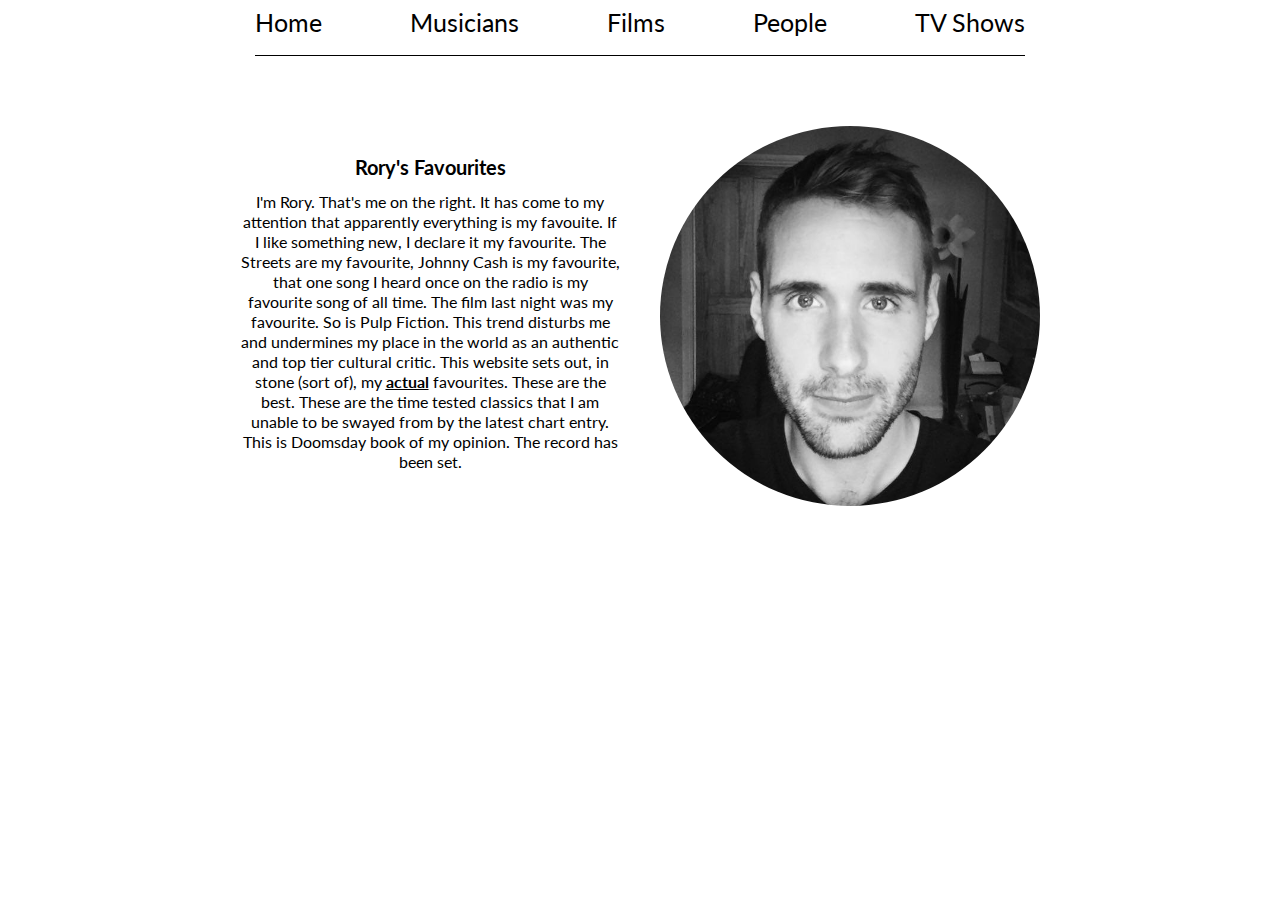
==== index.html @ f76e5097 "home-page header styled + mobile" ====
<!DOCTYPE html>
<html lang="en">

<head>
        <meta charset="UTF-8">
        <meta name="viewport" content="width=device-width, initial-scale=1.0">
        <meta http-equiv="X-UA-Compatible" content="ie=edge">
        <link href="https://fonts.googleapis.com/css?family=Lato" rel="stylesheet">
        <link rel="stylesheet" href="css/index.css ">
        <link rel="icon" href="favicon.ico" type="image/x-icon" />
    <title>Rory's Favourites</title>
</head>

<body>

    <nav class="navigation">
        <a href="index.html" class="nav">Home</a>
        <a href="music.html" class="nav">Musicians</a>
        <a href="films.html" class="nav">Films</a>
        <a href="people.html" class="nav">People</a>
        <a href="tvshows.html" class="nav">TV Shows</a>
    </nav>

    <div class="header">
        <div class="left-side">

            <h1>Rory's Favourites</h1>
            <p>I'm Rory. That's me on the right. It has come to my attention
                that apparently everything is my favouite. If I like something new, 
                I declare it my favourite. The Streets are my favourite, Johnny Cash is my
                favourite, that one song I heard once on the radio is my favourite song of 
                all time. The film last night was my favourite. So is Pulp Fiction.
                This trend disturbs me and undermines my place in the world as an authentic
                and top tier cultural critic. This website sets out, in stone (sort of), my
                <strong> actual</strong> favourites. These are the best. These are the time
                tested classics that I am unable to be swayed from by the latest chart entry.
                This is Doomsday book of my opinion. The record has been set. 


        </div>

        <div class="right-side">
            <img src="img/pp.jpeg" alt="Me!">

        </div>
    </div>

</body>

</html>
---- css/index.css ----
html, body, div, span, applet, object, iframe, h1, h2, h3, h4, h5, h6, p, blockquote, pre, a, abbr, acronym, address, big, cite, code, del, dfn, em, img, ins, kbd, q, s, samp, small, strike, strong, sub, sup, tt, var, b, u, i, center, dl, dt, dd, ol, ul, li, fieldset, form, label, legend, table, caption, tbody, tfoot, thead, tr, th, td, article, aside, canvas, details, embed, figure, figcaption, footer, header, hgroup, menu, nav, output, ruby, section, summary, time, mark, audio, video {
    margin: 0;
    padding: 0;
    border: 0;
    font-size: 100%;
    font: inherit;
    vertical-align: baseline;
}

article, aside, details, figcaption, figure, footer, header, hgroup, menu, nav, section {
    display: block;
}

body {
    line-height: 1;
}

ol, ul {
    list-style: none;
}

blockquote, q {
    quotes: none;
}

blockquote:before, blockquote:after, q:before, q:after {
    content: '';
    content: none;
}

table {
    border-collapse: collapse;
    border-spacing: 0;
}

a {
    text-decoration: none;
    color: inherit;
}

a:hover {
    opacity: 0.5;
}

p {
    line-height: 2rem;
    margin: 1.5rem 0 1.5rem 0;
}

strong {
    font-weight: bold;
    text-decoration: underline; 
}

/* -----------------Reset---------- */

:root {
    font-size: 62.5%
}

html {
    box-sizing: border-box;
    font-family: 'Lato', sans-serif;
}

body {
    margin: 0 auto;
    font-size: 1.6rem;
    max-width: 800px;
}



nav {
    font-size: 2.5rem;
    margin: 0 auto;
    display: flex;
    justify-content: space-between;
    /* border: 1px red solid; */
    padding-bottom: 2rem;
    margin: 1rem 1.5rem 5rem 1.5rem;
    border-bottom: 0.1rem solid black;
}

@media (max-width: 500px) {
    nav {
        width: auto;
        flex-direction: column;
        align-items: center;
    }
}

h1 {
    display: block;
    font-size: 2rem;
    margin-top: 0.5em;
    margin-bottom: 0.5em;
    margin-left: 0;
    margin-right: 0;
    font-weight: bold;
}

.header {
    display: flex;
    margin: 0 auto;
    justify-content: space-between;
    align-items: center;
    margin-top: 70px;
    /* border: 1px solid red; */
}



.right-side {
    width: 47.5%;
}

img {
    width: 100%;
    height: auto;
    border-radius: 50%;
    filter: grayscale(100%);

}

.left-side{
    width: 47.5%;
    text-align: center;

}
@media (max-width: 500px){
    .header{
        flex-direction: column-reverse;
        border: 1px solid red;
    }

    .right-side, .left-side{
        width: 80%;
        
    }
}
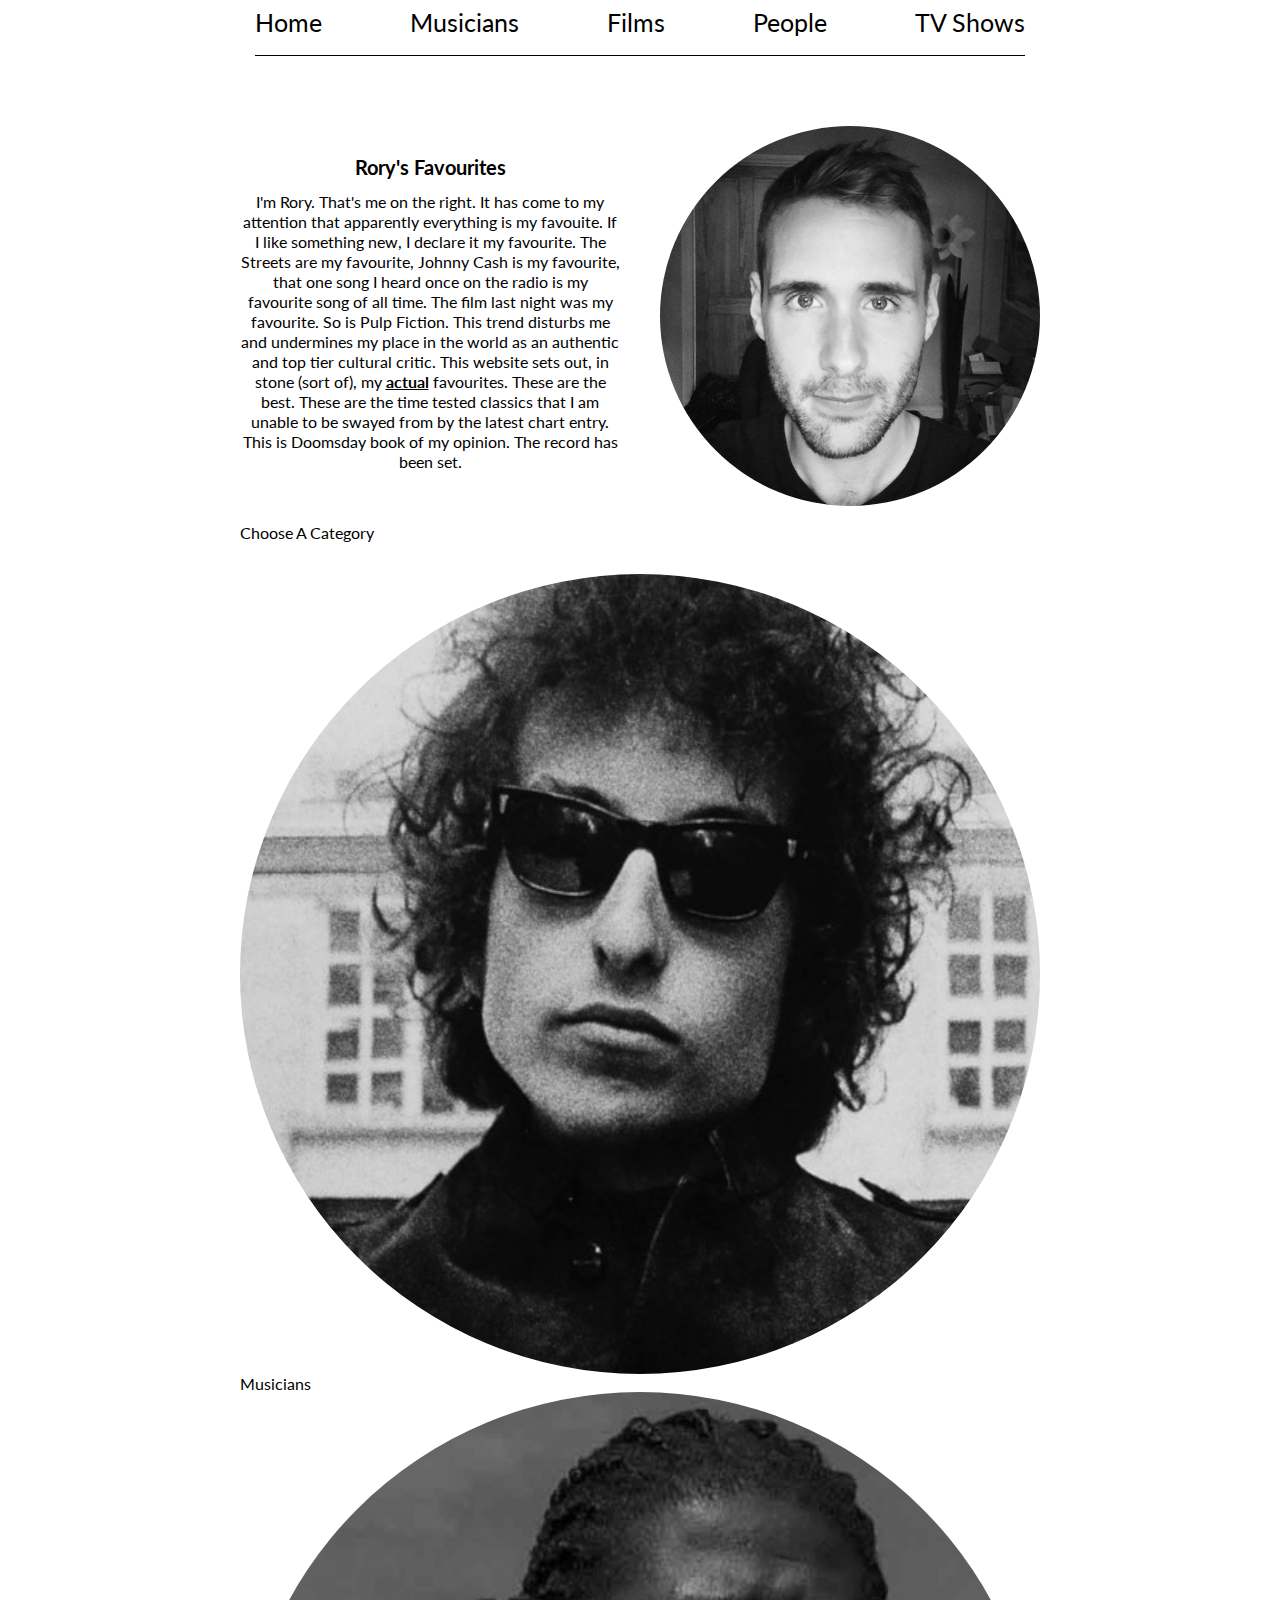
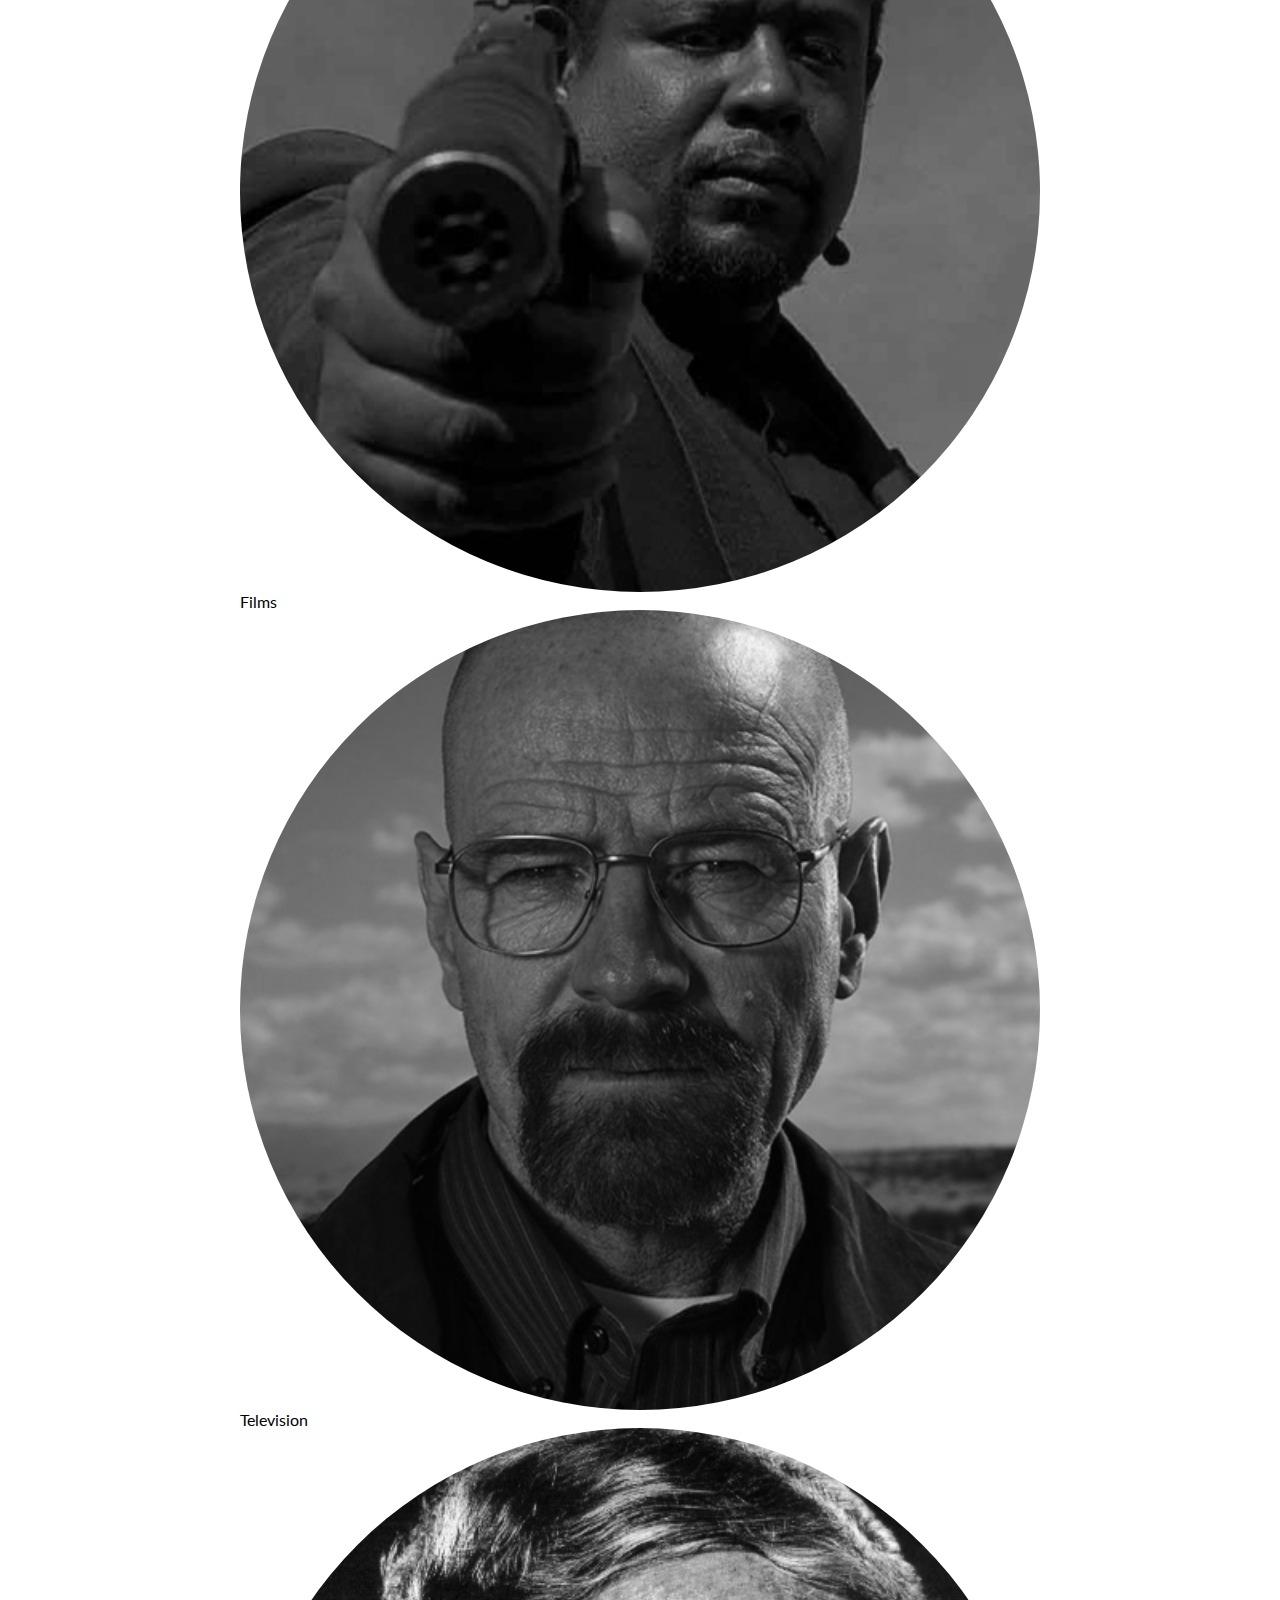
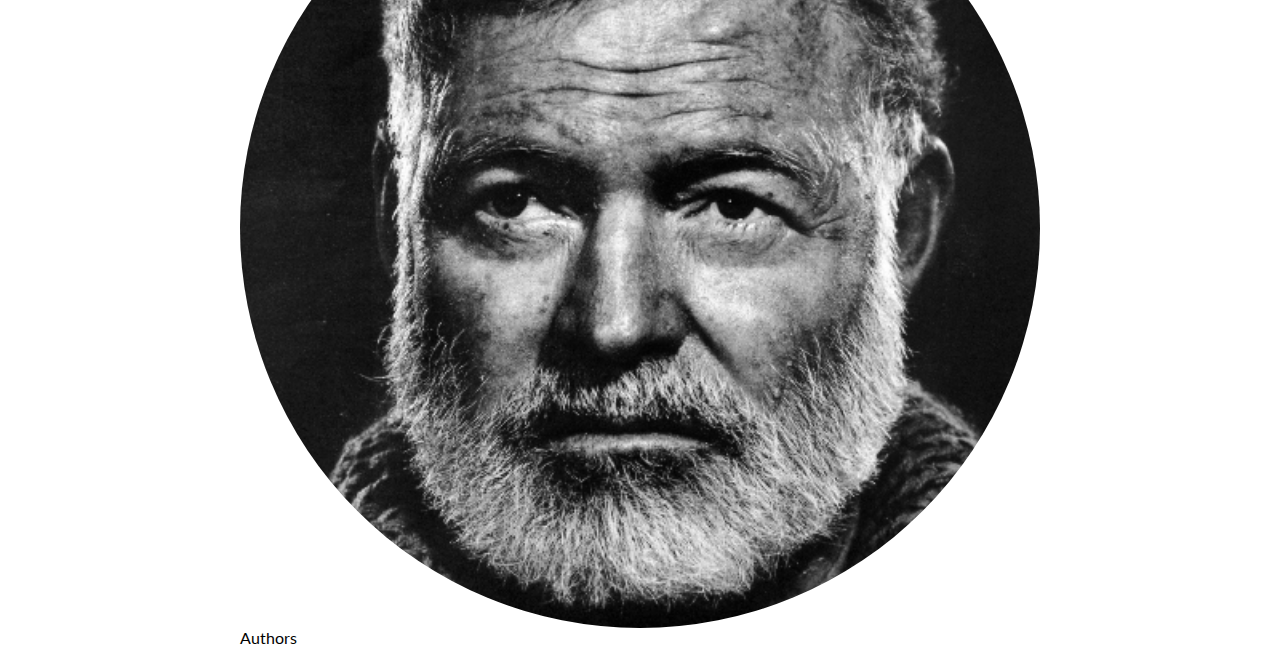
==== commit 5ccb0d1d: "added hoverable links on index" ====
--- a/index.html
+++ b/index.html
@@ -2,12 +2,12 @@
 <html lang="en">
 
 <head>
-        <meta charset="UTF-8">
-        <meta name="viewport" content="width=device-width, initial-scale=1.0">
-        <meta http-equiv="X-UA-Compatible" content="ie=edge">
-        <link href="https://fonts.googleapis.com/css?family=Lato" rel="stylesheet">
-        <link rel="stylesheet" href="css/index.css ">
-        <link rel="icon" href="favicon.ico" type="image/x-icon" />
+    <meta charset="UTF-8">
+    <meta name="viewport" content="width=device-width, initial-scale=1.0">
+    <meta http-equiv="X-UA-Compatible" content="ie=edge">
+    <link href="https://fonts.googleapis.com/css?family=Lato" rel="stylesheet">
+    <link rel="stylesheet" href="css/index.css ">
+    <link rel="icon" href="favicon.ico" type="image/x-icon" />
     <title>Rory's Favourites</title>
 </head>
 
@@ -26,15 +26,15 @@
 
             <h1>Rory's Favourites</h1>
             <p>I'm Rory. That's me on the right. It has come to my attention
-                that apparently everything is my favouite. If I like something new, 
+                that apparently everything is my favouite. If I like something new,
                 I declare it my favourite. The Streets are my favourite, Johnny Cash is my
-                favourite, that one song I heard once on the radio is my favourite song of 
+                favourite, that one song I heard once on the radio is my favourite song of
                 all time. The film last night was my favourite. So is Pulp Fiction.
                 This trend disturbs me and undermines my place in the world as an authentic
                 and top tier cultural critic. This website sets out, in stone (sort of), my
                 <strong> actual</strong> favourites. These are the best. These are the time
                 tested classics that I am unable to be swayed from by the latest chart entry.
-                This is Doomsday book of my opinion. The record has been set. 
+                This is Doomsday book of my opinion. The record has been set.
 
 
         </div>
@@ -45,6 +45,35 @@
         </div>
     </div>
 
+    <p>Choose A Category</p><br>
+        <div class="image-links">
+            <div class="container">
+                    <img src="img/bobdylan.jpg" alt="Avatar" class="image">
+                    <div class="overlay">
+                        <div class="text">Musicians</div>
+                    </div>
+                </div>
+    
+                <div class="container">
+                    <img src="img/ghostdog.jpg" alt="Avatar" class="image">
+                    <div class="overlay">
+                        <div class="text">Films</div>
+                    </div>
+                </div>
+                <div class="container">
+                    <img src="img/breakingbad.jpg" alt="Avatar" class="image">
+                    <div class="overlay">
+                        <div class="text">Television</div>
+                    </div>
+                </div>
+                <div class="container">
+                    <img src="img/hemingway.jpg" alt="Avatar" class="image">
+                    <div class="overlay">
+                        <div class="text">Authors</div>
+                    </div>
+                </div>
+    </div>
+
 </body>
 
 </html>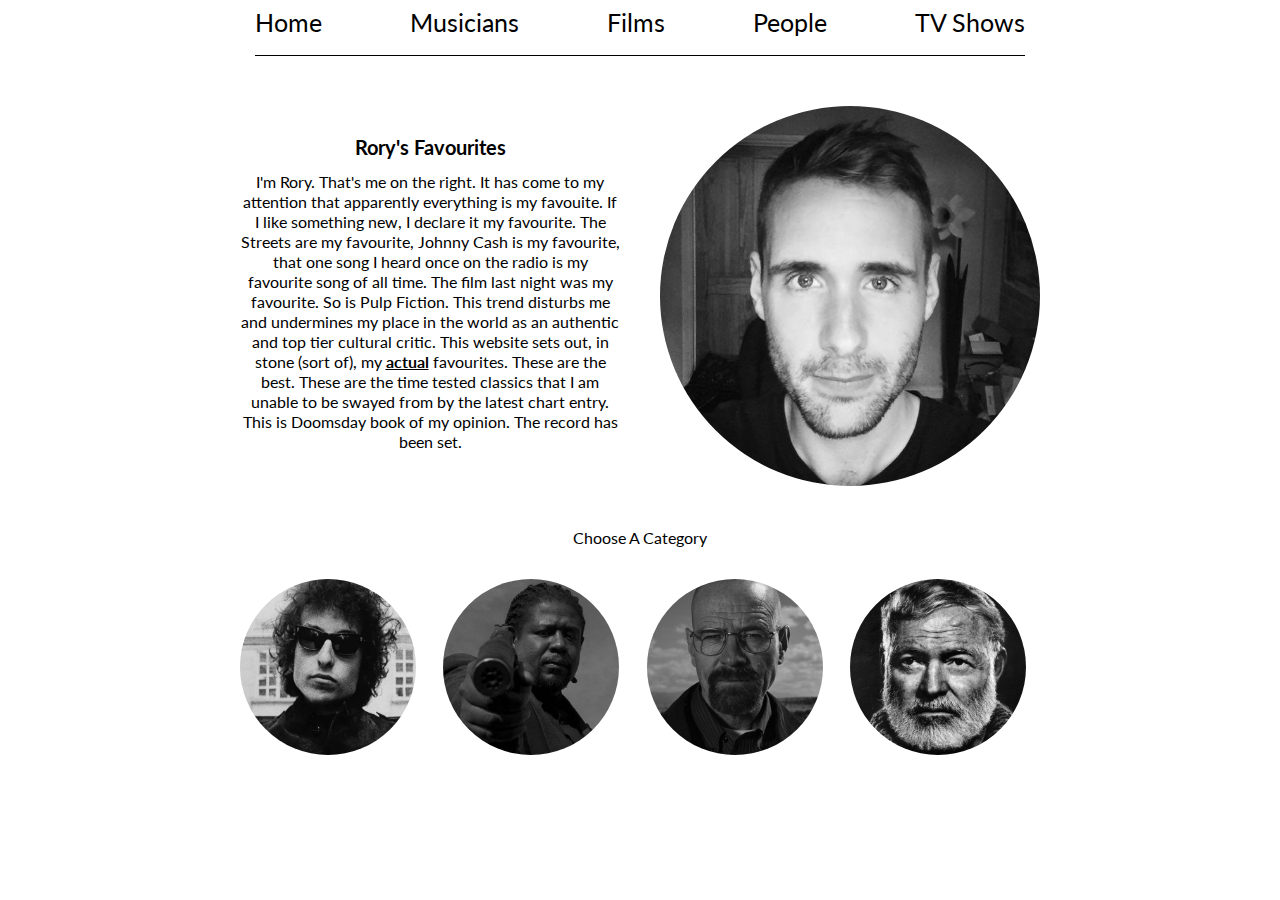
==== commit e21bd9c4: "added links" ====
--- a/index.html
+++ b/index.html
@@ -47,31 +47,42 @@
 
     <p>Choose A Category</p><br>
         <div class="image-links">
+                
             <div class="container">
+                    <a href="music.html"> 
                     <img src="img/bobdylan.jpg" alt="Avatar" class="image">
                     <div class="overlay">
                         <div class="text">Musicians</div>
                     </div>
                 </div>
+            </a>
     
                 <div class="container">
+                        <a href="films.html">
                     <img src="img/ghostdog.jpg" alt="Avatar" class="image">
                     <div class="overlay">
                         <div class="text">Films</div>
                     </div>
                 </div>
+            </a>
+                
                 <div class="container">
+                        <a href="tvshows.html"> 
                     <img src="img/breakingbad.jpg" alt="Avatar" class="image">
                     <div class="overlay">
                         <div class="text">Television</div>
                     </div>
                 </div>
+                </a>
+                
                 <div class="container">
+                        <a href="people.html"> 
                     <img src="img/hemingway.jpg" alt="Avatar" class="image">
                     <div class="overlay">
                         <div class="text">Authors</div>
                     </div>
                 </div>
+                </a>
     </div>
 
 </body>
--- a/css/index.css
+++ b/css/index.css
@@ -105,17 +105,21 @@
     margin: 0 auto;
     justify-content: space-between;
     align-items: center;
-    margin-top: 70px;
-    /* border: 1px solid red; */
-}
-
+    margin-top: 5rem;
+    margin-bottom: 4rem;
+    /* border: 1px solid blue; */
+}
+
+p {
+    text-align: center;
+}
 
 
 .right-side {
     width: 47.5%;
 }
 
-img {
+.header img {
     width: 100%;
     height: auto;
     border-radius: 50%;
@@ -134,9 +138,64 @@
         border: 1px solid red;
     }
 
-    .right-side, .left-side{
+    .right-side, .left-side {
         width: 80%;
         
     }
 }
 
+
+.image-links{
+    margin: 0 auto;
+    display: flex;
+    justify-content: space-between;
+    /* margin-top: 5rem; */
+}
+.container {
+    position: relative;
+    width: 22%;
+  }
+  
+  .image {
+    display: block;
+    width: 100%;
+    height: auto;
+  }
+  
+  .overlay {
+    position: absolute;
+    top: 0;
+    bottom: 0;
+    left: 0;
+    right: 0;
+    height: 100%;
+    width: 100%;
+    opacity: 0;
+    transition: .5s ease;
+    background-color: white;
+  }
+  
+  .container:hover .overlay {
+    opacity: 0.7;
+  }
+  
+  .text {
+    color: black;
+    font-size: 20px;
+    position: absolute;
+    top: 50%;
+    left: 50%;
+    -webkit-transform: translate(-50%, -50%);
+    -ms-transform: translate(-50%, -50%);
+    transform: translate(-50%, -50%);
+    text-align: center;
+  }
+
+  .container img {
+      border-radius:50%;
+      filter: grayscale();
+  }
+
+  .image-links a {
+      
+  }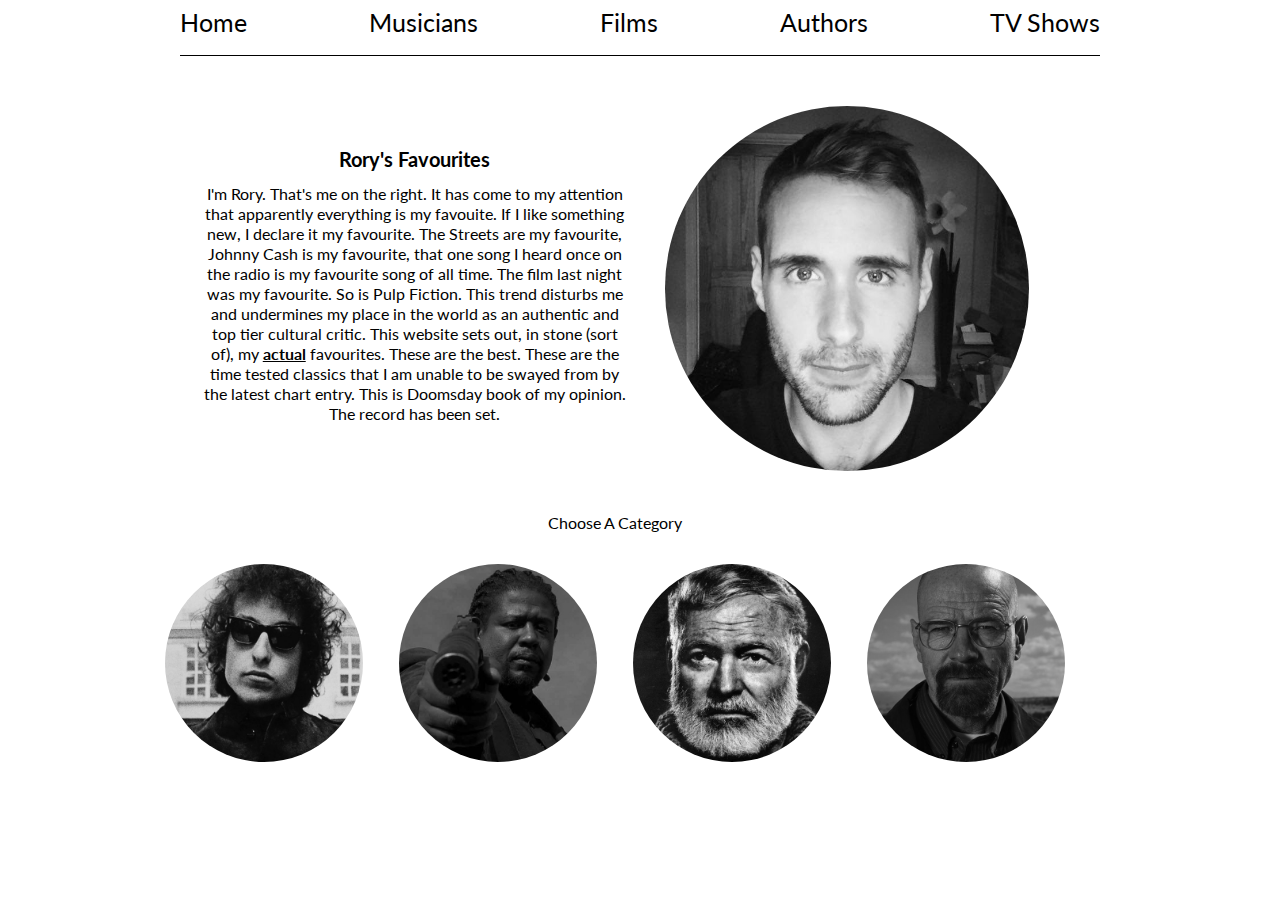
==== commit 7b164118: "All styling and imageas added" ====
--- a/index.html
+++ b/index.html
@@ -17,74 +17,75 @@
         <a href="index.html" class="nav">Home</a>
         <a href="music.html" class="nav">Musicians</a>
         <a href="films.html" class="nav">Films</a>
-        <a href="people.html" class="nav">People</a>
+        <a href="people.html" class="nav">Authors</a>
         <a href="tvshows.html" class="nav">TV Shows</a>
     </nav>
+    <div class="contents">
 
-    <div class="header">
-        <div class="left-side">
+        <div class="header">
+            <div class="left-side">
 
-            <h1>Rory's Favourites</h1>
-            <p>I'm Rory. That's me on the right. It has come to my attention
-                that apparently everything is my favouite. If I like something new,
-                I declare it my favourite. The Streets are my favourite, Johnny Cash is my
-                favourite, that one song I heard once on the radio is my favourite song of
-                all time. The film last night was my favourite. So is Pulp Fiction.
-                This trend disturbs me and undermines my place in the world as an authentic
-                and top tier cultural critic. This website sets out, in stone (sort of), my
-                <strong> actual</strong> favourites. These are the best. These are the time
-                tested classics that I am unable to be swayed from by the latest chart entry.
-                This is Doomsday book of my opinion. The record has been set.
+                <h1>Rory's Favourites</h1>
+                <p>I'm Rory. That's me on the right. It has come to my attention
+                    that apparently everything is my favouite. If I like something new,
+                    I declare it my favourite. The Streets are my favourite, Johnny Cash is my
+                    favourite, that one song I heard once on the radio is my favourite song of
+                    all time. The film last night was my favourite. So is Pulp Fiction.
+                    This trend disturbs me and undermines my place in the world as an authentic
+                    and top tier cultural critic. This website sets out, in stone (sort of), my
+                    <strong> actual</strong> favourites. These are the best. These are the time
+                    tested classics that I am unable to be swayed from by the latest chart entry.
+                    This is Doomsday book of my opinion. The record has been set.
 
 
+            </div>
+
+            <div class="right-side">
+                <img src="img/pp.jpeg" alt="Me!">
+
+            </div>
         </div>
 
-        <div class="right-side">
-            <img src="img/pp.jpeg" alt="Me!">
+        <p>Choose A Category</p><br>
+        <div class="image-links">
 
-        </div>
-    </div>
-
-    <p>Choose A Category</p><br>
-        <div class="image-links">
-                
             <div class="container">
-                    <a href="music.html"> 
+                <a href="music.html">
                     <img src="img/bobdylan.jpg" alt="Avatar" class="image">
                     <div class="overlay">
                         <div class="text">Musicians</div>
                     </div>
-                </div>
-            </a>
-    
-                <div class="container">
-                        <a href="films.html">
+                </a>
+            </div>
+
+            <div class="container">
+                <a href="films.html">
                     <img src="img/ghostdog.jpg" alt="Avatar" class="image">
                     <div class="overlay">
                         <div class="text">Films</div>
                     </div>
+                </a>
+            </div>
+                <div class="container">
+                    <a href="people.html">
+                        <img src="img/hemingway.jpg" alt="Avatar" class="image">
+                        <div class="overlay">
+                            <div class="text">Authors</div>
+                        </div>
+                    </a>
                 </div>
-            </a>
-                
-                <div class="container">
-                        <a href="tvshows.html"> 
+
+            <div class="container">
+                <a href="tvshows.html">
                     <img src="img/breakingbad.jpg" alt="Avatar" class="image">
                     <div class="overlay">
                         <div class="text">Television</div>
                     </div>
-                </div>
                 </a>
-                
-                <div class="container">
-                        <a href="people.html"> 
-                    <img src="img/hemingway.jpg" alt="Avatar" class="image">
-                    <div class="overlay">
-                        <div class="text">Authors</div>
-                    </div>
-                </div>
-                </a>
+            </div>
+
+        </div>
     </div>
-
 </body>
 
 </html>--- a/css/index.css
+++ b/css/index.css
@@ -66,9 +66,12 @@
 body {
     margin: 0 auto;
     font-size: 1.6rem;
-    max-width: 800px;
-}
-
+    max-width: 950px;
+}
+
+.contents {
+    width: 900px;
+}
 
 
 nav {
@@ -103,7 +106,7 @@
 .header {
     display: flex;
     margin: 0 auto;
-    justify-content: space-between;
+    justify-content: space-evenly;
     align-items: center;
     margin-top: 5rem;
     margin-bottom: 4rem;
@@ -116,7 +119,7 @@
 
 
 .right-side {
-    width: 47.5%;
+    width: 40.5%;
 }
 
 .header img {
@@ -172,15 +175,16 @@
     width: 100%;
     opacity: 0;
     transition: .5s ease;
-    background-color: white;
+    background-color: black;
+    border-radius: 50%;
   }
   
   .container:hover .overlay {
-    opacity: 0.7;
+    opacity: 0.9;
   }
   
   .text {
-    color: black;
+    color: white;
     font-size: 20px;
     position: absolute;
     top: 50%;
@@ -196,6 +200,4 @@
       filter: grayscale();
   }
 
-  .image-links a {
-      
-  }+ 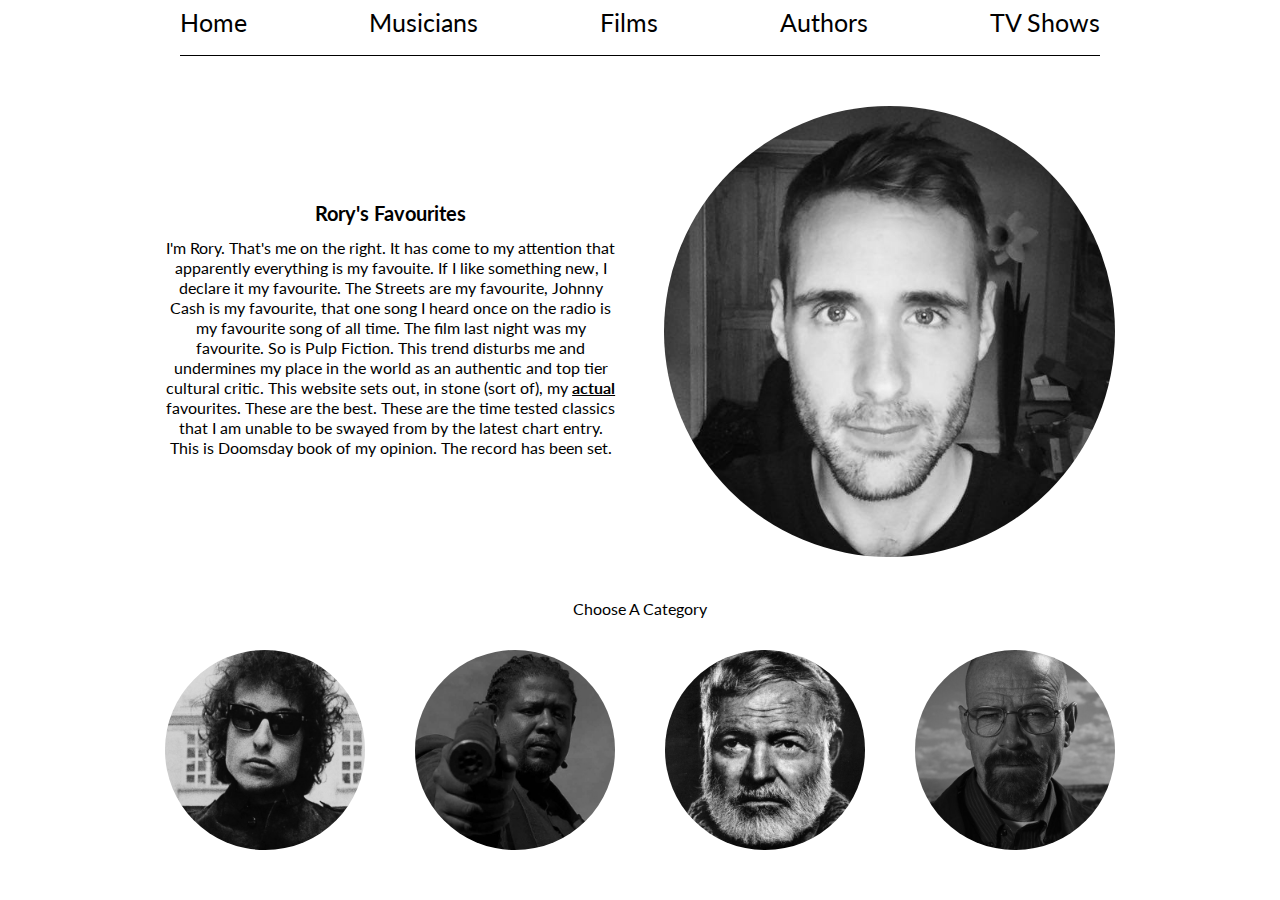
==== commit 3e16f411: "fixed mobile sizing bug" ====
--- a/index.html
+++ b/index.html
@@ -20,7 +20,7 @@
         <a href="people.html" class="nav">Authors</a>
         <a href="tvshows.html" class="nav">TV Shows</a>
     </nav>
-    <div class="contents">
+    
 
         <div class="header">
             <div class="left-side">
@@ -85,7 +85,7 @@
             </div>
 
         </div>
-    </div>
+    
 </body>
 
 </html>--- a/css/index.css
+++ b/css/index.css
@@ -69,9 +69,6 @@
     max-width: 950px;
 }
 
-.contents {
-    width: 900px;
-}
 
 
 nav {
@@ -106,20 +103,15 @@
 .header {
     display: flex;
     margin: 0 auto;
-    justify-content: space-evenly;
+    justify-content: space-between;
     align-items: center;
     margin-top: 5rem;
     margin-bottom: 4rem;
     /* border: 1px solid blue; */
 }
 
-p {
-    text-align: center;
-}
-
-
 .right-side {
-    width: 40.5%;
+    width: 47.5%;
 }
 
 .header img {
@@ -127,36 +119,40 @@
     height: auto;
     border-radius: 50%;
     filter: grayscale(100%);
-
+    
 }
 
 .left-side{
     width: 47.5%;
     text-align: center;
-
+    
 }
 @media (max-width: 500px){
     .header{
         flex-direction: column-reverse;
-        border: 1px solid red;
-    }
-
+        
+    }
+    
     .right-side, .left-side {
         width: 80%;
         
     }
 }
 
+p {
+    text-align: center;
+}
+
 
 .image-links{
     margin: 0 auto;
     display: flex;
     justify-content: space-between;
-    /* margin-top: 5rem; */
+    
 }
 .container {
     position: relative;
-    width: 22%;
+    width: 21%;
   }
   
   .image {
@@ -198,6 +194,19 @@
   .container img {
       border-radius:50%;
       filter: grayscale();
+    }
+    
+    @media (max-width: 500px){
+        .image-links {
+            flex-direction: column;
+            align-items: center;
+        }
+        
+        .container {
+            width: 80%;
+            margin-bottom: 4rem;
+            
+      }
   }
 
  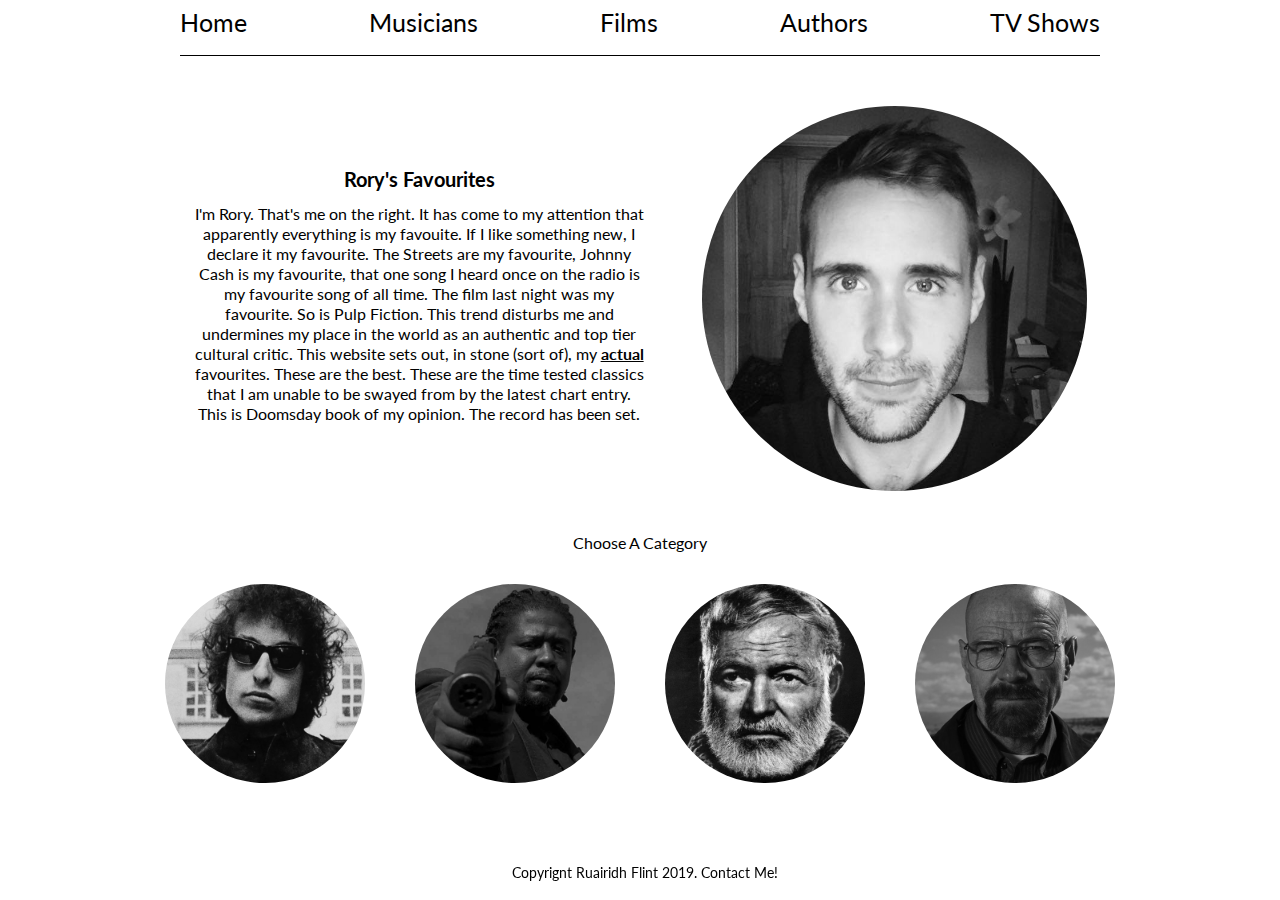
==== commit 0ad9486b: "contact page complete" ====
--- a/index.html
+++ b/index.html
@@ -20,72 +20,75 @@
         <a href="people.html" class="nav">Authors</a>
         <a href="tvshows.html" class="nav">TV Shows</a>
     </nav>
-    
-
-        <div class="header">
-            <div class="left-side">
-
-                <h1>Rory's Favourites</h1>
-                <p>I'm Rory. That's me on the right. It has come to my attention
-                    that apparently everything is my favouite. If I like something new,
-                    I declare it my favourite. The Streets are my favourite, Johnny Cash is my
-                    favourite, that one song I heard once on the radio is my favourite song of
-                    all time. The film last night was my favourite. So is Pulp Fiction.
-                    This trend disturbs me and undermines my place in the world as an authentic
-                    and top tier cultural critic. This website sets out, in stone (sort of), my
-                    <strong> actual</strong> favourites. These are the best. These are the time
-                    tested classics that I am unable to be swayed from by the latest chart entry.
-                    This is Doomsday book of my opinion. The record has been set.
 
 
-            </div>
+    <div class="header">
+        <div class="left-side">
 
-            <div class="right-side">
-                <img src="img/pp.jpeg" alt="Me!">
+            <h1>Rory's Favourites</h1>
+            <p>I'm Rory. That's me on the right. It has come to my attention
+                that apparently everything is my favouite. If I like something new,
+                I declare it my favourite. The Streets are my favourite, Johnny Cash is my
+                favourite, that one song I heard once on the radio is my favourite song of
+                all time. The film last night was my favourite. So is Pulp Fiction.
+                This trend disturbs me and undermines my place in the world as an authentic
+                and top tier cultural critic. This website sets out, in stone (sort of), my
+                <strong> actual</strong> favourites. These are the best. These are the time
+                tested classics that I am unable to be swayed from by the latest chart entry.
+                This is Doomsday book of my opinion. The record has been set.
 
-            </div>
+
         </div>
 
-        <p>Choose A Category</p><br>
-        <div class="image-links">
-
-            <div class="container">
-                <a href="music.html">
-                    <img src="img/bobdylan.jpg" alt="Avatar" class="image">
-                    <div class="overlay">
-                        <div class="text">Musicians</div>
-                    </div>
-                </a>
-            </div>
-
-            <div class="container">
-                <a href="films.html">
-                    <img src="img/ghostdog.jpg" alt="Avatar" class="image">
-                    <div class="overlay">
-                        <div class="text">Films</div>
-                    </div>
-                </a>
-            </div>
-                <div class="container">
-                    <a href="people.html">
-                        <img src="img/hemingway.jpg" alt="Avatar" class="image">
-                        <div class="overlay">
-                            <div class="text">Authors</div>
-                        </div>
-                    </a>
-                </div>
-
-            <div class="container">
-                <a href="tvshows.html">
-                    <img src="img/breakingbad.jpg" alt="Avatar" class="image">
-                    <div class="overlay">
-                        <div class="text">Television</div>
-                    </div>
-                </a>
-            </div>
+        <div class="right-side">
+            <img src="img/pp.jpeg" alt="Me!">
 
         </div>
-    
+    </div>
+
+    <p>Choose A Category</p><br>
+    <div class="image-links">
+
+        <div class="container">
+            <a href="music.html">
+                <img src="img/bobdylan.jpg" alt="Avatar" class="image">
+                <div class="overlay">
+                    <div class="text">Musicians</div>
+                </div>
+            </a>
+        </div>
+
+        <div class="container">
+            <a href="films.html">
+                <img src="img/ghostdog.jpg" alt="Avatar" class="image">
+                <div class="overlay">
+                    <div class="text">Films</div>
+                </div>
+            </a>
+        </div>
+        <div class="container">
+            <a href="people.html">
+                <img src="img/hemingway.jpg" alt="Avatar" class="image">
+                <div class="overlay">
+                    <div class="text">Authors</div>
+                </div>
+            </a>
+        </div>
+
+        <div class="container">
+            <a href="tvshows.html">
+                <img src="img/breakingbad.jpg" alt="Avatar" class="image">
+                <div class="overlay">
+                    <div class="text">Television</div>
+                </div>
+            </a>
+        </div>
+
+    </div>
+    <footer>
+        Copyrignt Ruairidh Flint 2019. <a href="contact.html">Contact Me!</a>
+    </footer>
+
 </body>
 
 </html>--- a/css/index.css
+++ b/css/index.css
@@ -49,7 +49,7 @@
 
 strong {
     font-weight: bold;
-    text-decoration: underline; 
+    text-decoration: underline;
 }
 
 /* -----------------Reset---------- */
@@ -68,8 +68,6 @@
     font-size: 1.6rem;
     max-width: 950px;
 }
-
-
 
 nav {
     font-size: 2.5rem;
@@ -103,7 +101,7 @@
 .header {
     display: flex;
     margin: 0 auto;
-    justify-content: space-between;
+    justify-content: space-around;
     align-items: center;
     margin-top: 5rem;
     margin-bottom: 4rem;
@@ -111,7 +109,7 @@
 }
 
 .right-side {
-    width: 47.5%;
+    width: 40.5%;
 }
 
 .header img {
@@ -119,23 +117,19 @@
     height: auto;
     border-radius: 50%;
     filter: grayscale(100%);
-    
-}
-
-.left-side{
+}
+
+.left-side {
     width: 47.5%;
     text-align: center;
-    
-}
-@media (max-width: 500px){
-    .header{
+}
+
+@media (max-width: 500px) {
+    .header {
         flex-direction: column-reverse;
-        
-    }
-    
+    }
     .right-side, .left-side {
         width: 80%;
-        
     }
 }
 
@@ -143,25 +137,24 @@
     text-align: center;
 }
 
-
-.image-links{
+.image-links {
     margin: 0 auto;
     display: flex;
     justify-content: space-between;
-    
-}
+}
+
 .container {
     position: relative;
     width: 21%;
-  }
-  
-  .image {
+}
+
+.image {
     display: block;
     width: 100%;
     height: auto;
-  }
-  
-  .overlay {
+}
+
+.overlay {
     position: absolute;
     top: 0;
     bottom: 0;
@@ -173,13 +166,13 @@
     transition: .5s ease;
     background-color: black;
     border-radius: 50%;
-  }
-  
-  .container:hover .overlay {
+}
+
+.container:hover .overlay {
     opacity: 0.9;
-  }
-  
-  .text {
+}
+
+.text {
     color: white;
     font-size: 20px;
     position: absolute;
@@ -189,24 +182,82 @@
     -ms-transform: translate(-50%, -50%);
     transform: translate(-50%, -50%);
     text-align: center;
-  }
-
-  .container img {
-      border-radius:50%;
-      filter: grayscale();
-    }
-    
-    @media (max-width: 500px){
-        .image-links {
-            flex-direction: column;
-            align-items: center;
-        }
-        
-        .container {
-            width: 80%;
-            margin-bottom: 4rem;
-            
-      }
-  }
-
- +}
+
+.container img {
+    border-radius: 50%;
+    filter: grayscale();
+}
+
+@media (max-width: 500px) {
+    .image-links {
+        flex-direction: column;
+        align-items: center;
+    }
+    .container {
+        width: 80%;
+        margin-bottom: 4rem;
+    }
+}
+
+footer {
+    margin-top: 6rem;
+    margin-bottom: 2rem;
+    font-size: 1.4rem;
+    text-align: center;
+    position: fixed;
+    bottom: 0%;
+    left: 40%;
+}
+
+.contact {
+    display: flex;
+    margin: 0 auto;
+    justify-content: space-around;
+    align-items: center;
+    margin-top: 10rem;
+    margin-bottom: 4rem;
+    /* border: 1px solid blue; */
+}
+
+.right-side {
+    width: 40.5%;
+}
+
+.contact img {
+    width: 100%;
+    height: auto;
+    border-radius: 50%; 
+    filter: grayscale(100%);
+}
+
+.left-side {
+    width: 47.5%;
+    text-align: center;
+}
+
+@media (max-width: 500px) {
+    .contact {
+        flex-direction: column-reverse;
+    }
+    .right-side, .left-side {
+        width: 80%;
+    }
+}
+
+.left-side h2 {
+    font-weight: bolder;
+    font-size: 1.8rem;
+    padding-bottom: 1rem;
+}
+
+.left-side a {
+    color: rgb(82, 81, 81)
+}
+
+@media (max-width: 500px){
+    footer{
+    left: 0;
+    position: static;
+    }
+}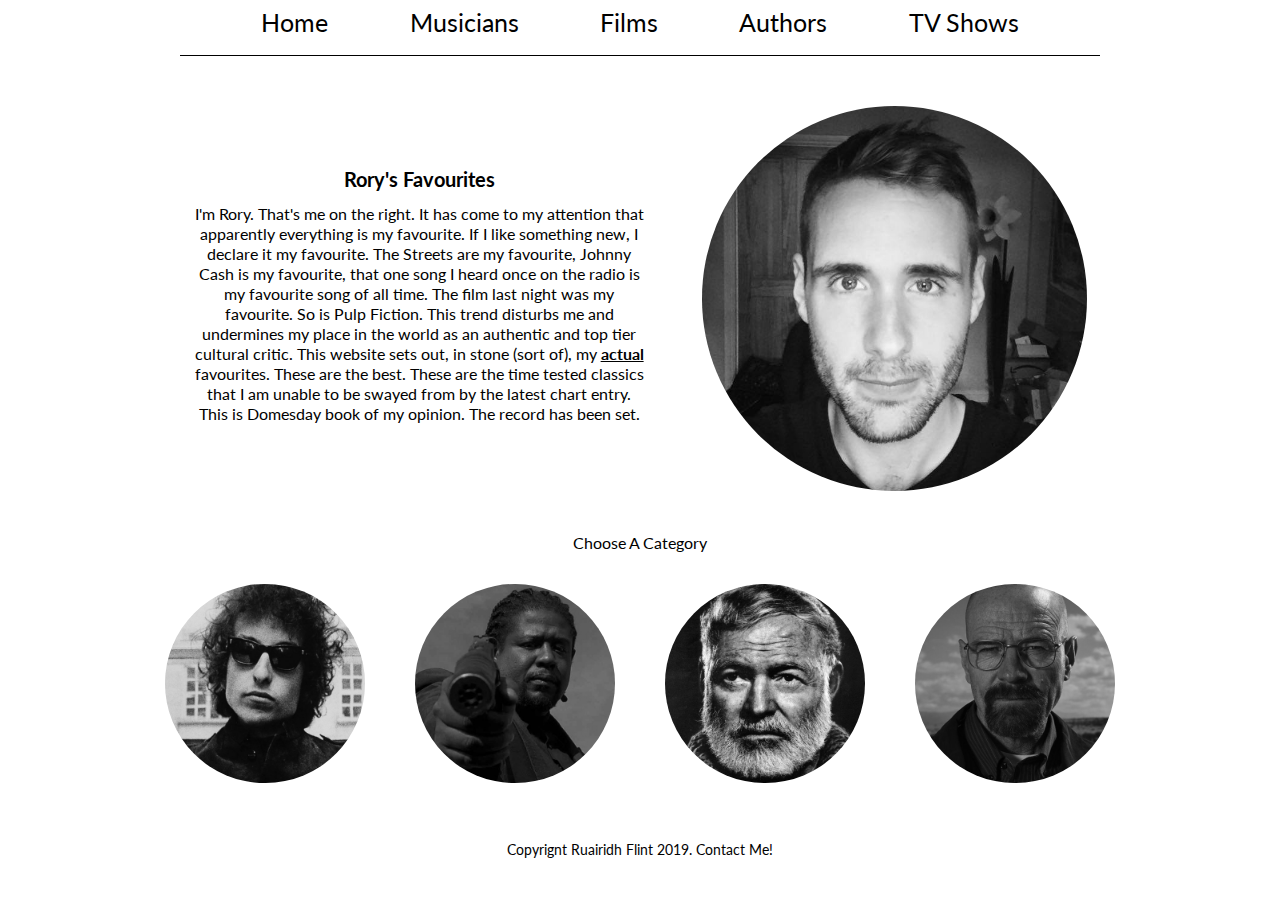
==== commit ce4cf4bd: "All content added" ====
--- a/index.html
+++ b/index.html
@@ -17,7 +17,7 @@
         <a href="index.html" class="nav">Home</a>
         <a href="music.html" class="nav">Musicians</a>
         <a href="films.html" class="nav">Films</a>
-        <a href="people.html" class="nav">Authors</a>
+        <a href="authors.html" class="nav">Authors</a>
         <a href="tvshows.html" class="nav">TV Shows</a>
     </nav>
 
@@ -27,7 +27,7 @@
 
             <h1>Rory's Favourites</h1>
             <p>I'm Rory. That's me on the right. It has come to my attention
-                that apparently everything is my favouite. If I like something new,
+                that apparently everything is my favourite. If I like something new,
                 I declare it my favourite. The Streets are my favourite, Johnny Cash is my
                 favourite, that one song I heard once on the radio is my favourite song of
                 all time. The film last night was my favourite. So is Pulp Fiction.
@@ -35,7 +35,7 @@
                 and top tier cultural critic. This website sets out, in stone (sort of), my
                 <strong> actual</strong> favourites. These are the best. These are the time
                 tested classics that I am unable to be swayed from by the latest chart entry.
-                This is Doomsday book of my opinion. The record has been set.
+                This is Domesday book of my opinion. The record has been set.
 
 
         </div>
@@ -67,7 +67,7 @@
             </a>
         </div>
         <div class="container">
-            <a href="people.html">
+            <a href="authors.html">
                 <img src="img/hemingway.jpg" alt="Avatar" class="image">
                 <div class="overlay">
                     <div class="text">Authors</div>
--- a/css/index.css
+++ b/css/index.css
@@ -73,7 +73,7 @@
     font-size: 2.5rem;
     margin: 0 auto;
     display: flex;
-    justify-content: space-between;
+    justify-content: space-evenly;
     /* border: 1px red solid; */
     padding-bottom: 2rem;
     margin: 1rem 1.5rem 5rem 1.5rem;
@@ -205,9 +205,7 @@
     margin-bottom: 2rem;
     font-size: 1.4rem;
     text-align: center;
-    position: fixed;
-    bottom: 0%;
-    left: 40%;
+    
 }
 
 .contact {
@@ -255,6 +253,13 @@
     color: rgb(82, 81, 81)
 }
 
+.contact1 footer{
+    position: fixed;
+    bottom: 0%;
+    left: 40%;
+}
+
+
 @media (max-width: 500px){
     footer{
     left: 0;
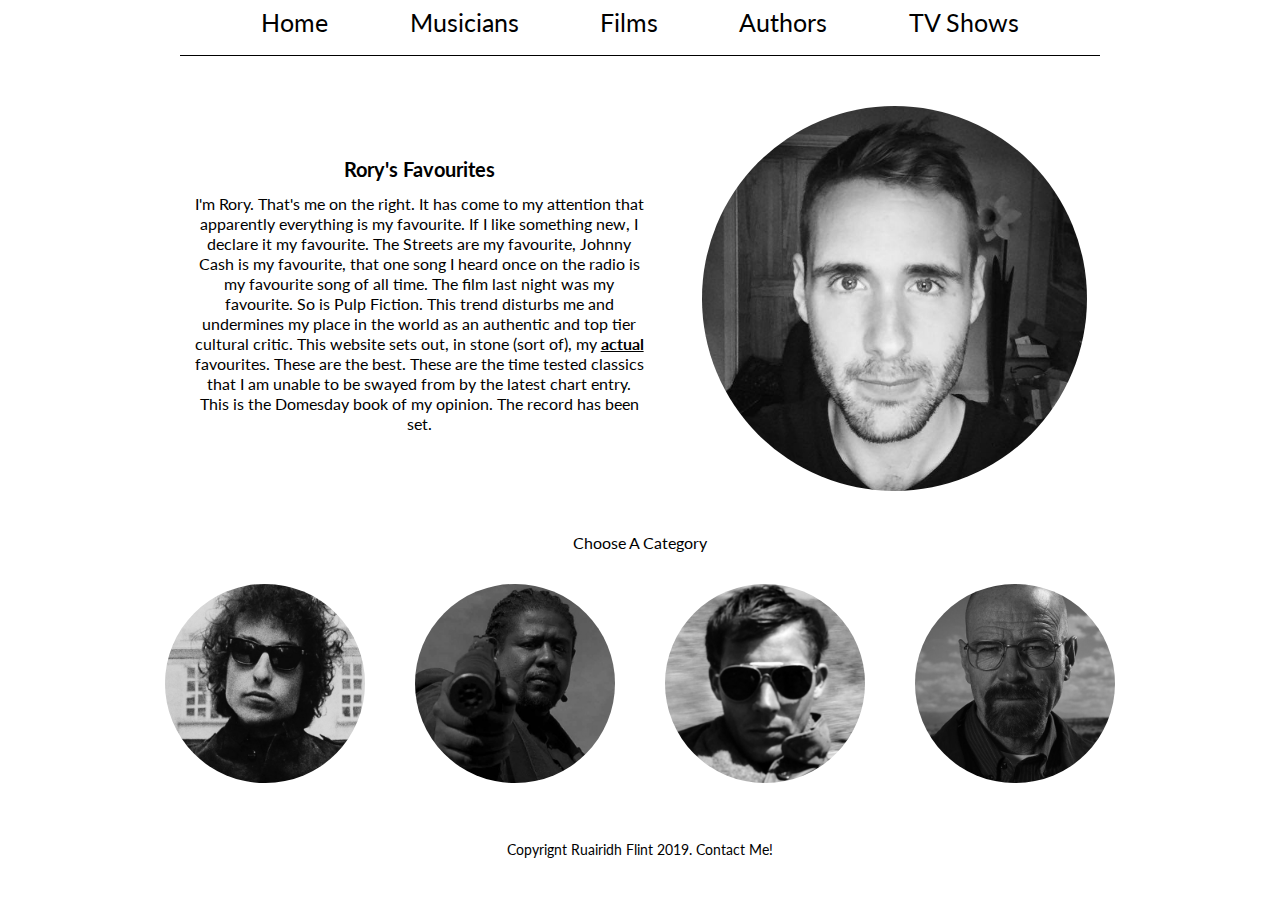
==== commit f5b385c3: "typos fixed" ====
--- a/index.html
+++ b/index.html
@@ -35,7 +35,7 @@
                 and top tier cultural critic. This website sets out, in stone (sort of), my
                 <strong> actual</strong> favourites. These are the best. These are the time
                 tested classics that I am unable to be swayed from by the latest chart entry.
-                This is Domesday book of my opinion. The record has been set.
+                This is the Domesday book of my opinion. The record has been set.</p>
 
 
         </div>
@@ -68,7 +68,7 @@
         </div>
         <div class="container">
             <a href="authors.html">
-                <img src="img/hemingway.jpg" alt="Avatar" class="image">
+                <img src="img/hunter.jpg" alt="Avatar" class="image">
                 <div class="overlay">
                     <div class="text">Authors</div>
                 </div>
--- a/css/index.css
+++ b/css/index.css
@@ -167,6 +167,14 @@
     background-color: black;
     border-radius: 50%;
 }
+
+.container:hover .overlay {
+    opacity: 0.7;
+    transition: .5s ease;
+    opacity: 0.9;
+}
+
+.text {}
 
 .container:hover .overlay {
     opacity: 0.9;
@@ -205,7 +213,29 @@
     margin-bottom: 2rem;
     font-size: 1.4rem;
     text-align: center;
-    
+}
+
+@media (max-width: 500px) {
+    .image-links {
+        flex-direction: column;
+        align-items: center;
+    }
+    .container {
+        width: 80%;
+        margin-bottom: 4rem;
+    }
+}
+
+@media (max-width: 500px) {
+    .image-links {
+        flex-direction: column;
+        justify-content: center;
+        align-items: center;
+    }
+    .container {
+        width: 60%;
+        margin-bottom: 2rem;
+    }
 }
 
 .contact {
@@ -225,7 +255,7 @@
 .contact img {
     width: 100%;
     height: auto;
-    border-radius: 50%; 
+    border-radius: 50%;
     filter: grayscale(100%);
 }
 
@@ -253,16 +283,15 @@
     color: rgb(82, 81, 81)
 }
 
-.contact1 footer{
+.contact1 footer {
     position: fixed;
     bottom: 0%;
     left: 40%;
 }
 
-
-@media (max-width: 500px){
-    footer{
-    left: 0;
-    position: static;
+@media (max-width: 500px) {
+    footer {
+        left: 0;
+        position: static;
     }
 }